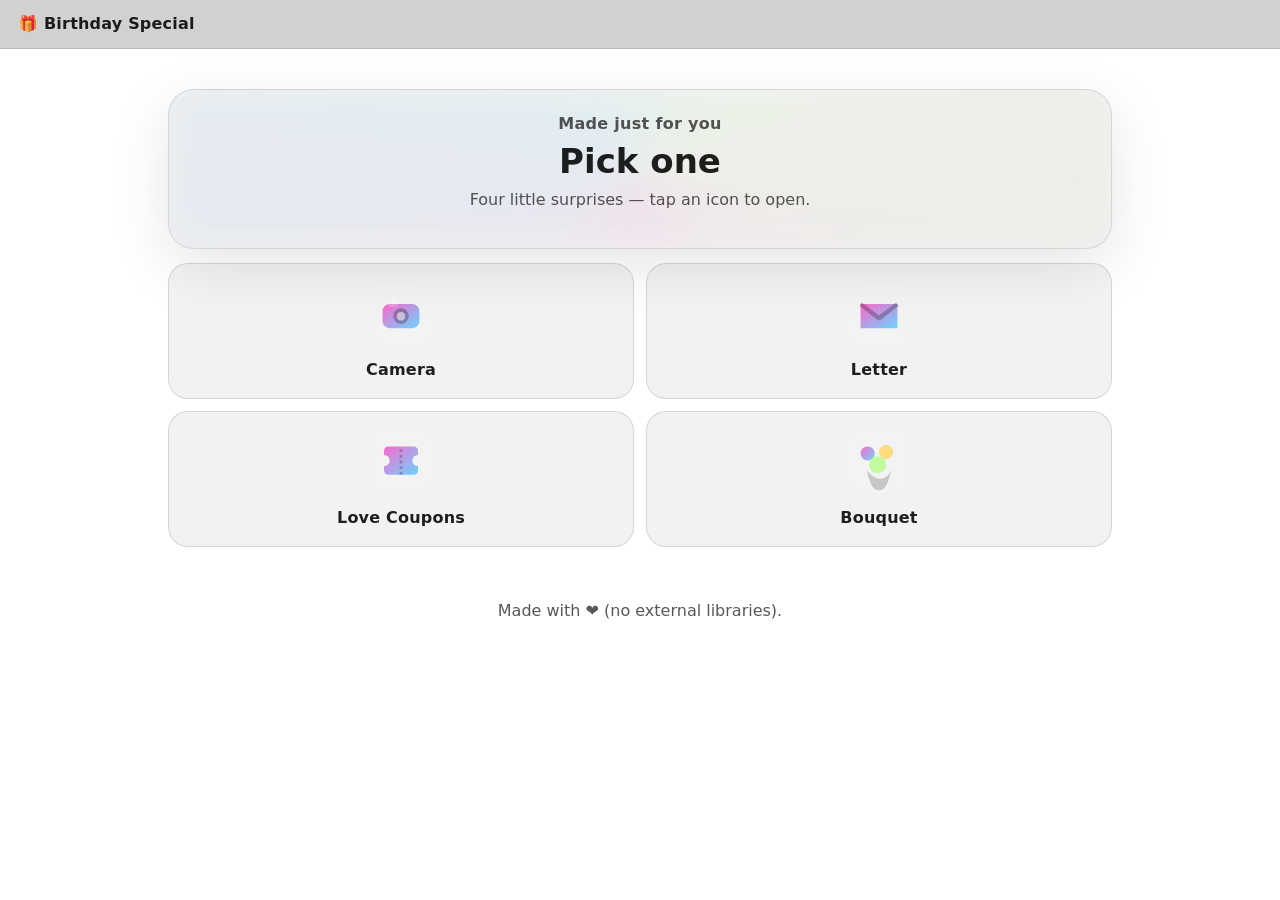
==== hub.html @ c1a6b763 "my first commit" ====
<!doctype html>
<html lang="en">
<head>
  <meta charset="utf-8" />
  <meta name="viewport" content="width=device-width, initial-scale=1" />
  <meta name="color-scheme" content="dark light" />
  <title>Your Gift</title>
  <link rel="stylesheet" href="styles.css" />
</head>
<body data-page="hub">
  <canvas id="fx" aria-hidden="true"></canvas>

  <header class="topbar">
    <a class="brand" href="index.html" aria-label="Home">🎁 Birthday Special</a>
  </header>

  <main class="page">
    <section class="screen" aria-label="Gift hub">
      <div class="heroCard heroCenter">
        <p class="eyebrow">Made just for you</p>
        <h1 class="heroTitle">Pick one</h1>
        <p class="sub">Four little surprises — tap an icon to open.</p>
      </div>

      <div class="iconGrid" aria-label="Surprise options">
        <a class="iconCard" href="gallery.html" aria-label="Open camera gallery">
          <img class="iconImg" alt="Camera" data-icon="camera" />
          <div class="iconLabel">Camera</div>
        </a>
        <a class="iconCard" href="letter.html" aria-label="Open love letter">
          <img class="iconImg" alt="Letter" data-icon="letter" />
          <div class="iconLabel">Letter</div>
        </a>
        <a class="iconCard" href="unlock.html" aria-label="Open love coupons">
          <img class="iconImg" alt="Love coupons" data-icon="coupon" />
          <div class="iconLabel">Love Coupons</div>
        </a>
        <a class="iconCard" href="bouquet.html" aria-label="Open bouquet">
          <img class="iconImg" alt="Bouquet" data-icon="bouquet" />
          <div class="iconLabel">Bouquet</div>
        </a>
      </div>

      <footer class="footer">
        <p>Made with ❤️ (no external libraries).</p>
      </footer>
    </section>
  </main>

  <script src="script.js"></script>
</body>
</html>
---- styles.css ----
:root{
  --bg0:#070a12;
  --bg1:#0e1630;
  --card:rgba(255,255,255,.07);
  --card2:rgba(255,255,255,.10);
  --text:rgba(255,255,255,.92);
  --muted:rgba(255,255,255,.72);
  --border:rgba(255,255,255,.16);
  --focus:rgba(255,255,255,.35);
  --radius:18px;
  --shadow:0 20px 80px rgba(0,0,0,.45);
  --max:980px;
}

@media (prefers-color-scheme: light){
  :root{
    --bg0:#f6f7fb;
    --bg1:#eef1ff;
    --card:rgba(0,0,0,.05);
    --card2:rgba(0,0,0,.07);
    --text:rgba(0,0,0,.88);
    --muted:rgba(0,0,0,.66);
    --border:rgba(0,0,0,.12);
    --focus:rgba(0,0,0,.25);
    --shadow:0 18px 60px rgba(0,0,0,.10);
  }
}

*{box-sizing:border-box}
html,body{height:100%}
body{
  margin:0;
  font:16px/1.5 system-ui,-apple-system,Segoe UI,Roboto,Ubuntu,Cantarell,Noto Sans,Arial;
  color:var(--text);
  /* background:
    radial-gradient(1200px 900px at 20% 10%, rgba(255,90,200,.18), transparent 55%),
    radial-gradient(900px 700px at 80% 20%, rgba(90,210,255,.16), transparent 50%),
    radial-gradient(800px 700px at 50% 90%, rgba(255,214,106,.10), transparent 50%),
    linear-gradient(180deg, var(--bg0), var(--bg1)); */
  overflow-x:hidden;
}

/* Layered heart background (soft, like the reference) */
body::before{
  content:"";
  position:fixed;
  inset:0;
  pointer-events:none;
  /* Draw a few big translucent hearts as layers */
  background-image:
    url("https://media2.giphy.com/media/v1.Y2lkPTc5MGI3NjExaWJuOGI5ZWMya2pvdXhsNnJheWJ4MGl4cWlxY21kdXRnZnNlNnR1ZyZlcD12MV9pbnRlcm5hbF9naWZfYnlfaWQmY3Q9Zw/26ufcYAkp8e66vanu/giphy.gif");
    /* url("data:image/svg+xml,%3Csvg xmlns='http://www.w3.org/2000/svg' viewBox='0 0 100 100'%3E%3Cpath d='M50 30C50 15 35 10 25 10C10 10 0 22 0 35C0 55 20 70 50 90C80 70 100 55 100 35C100 22 90 10 75 10C65 10 50 15 50 30Z' fill='%235ad2ff' opacity='0.10'/%3E%3C/svg%3E"),
    url("data:image/svg+xml,%3Csvg xmlns='http://www.w3.org/2000/svg' viewBox='0 0 100 100'%3E%3Cpath d='M50 30C50 15 35 10 25 10C10 10 0 22 0 35C0 55 20 70 50 90C80 70 100 55 100 35C100 22 90 10 75 10C65 10 50 15 50 30Z' fill='%23ffffff' opacity='0.06'/%3E%3C/svg%3E"); */
  background-repeat:no-repeat;
  background-size: 980px 980px, 760px 760px, 1180px 1180px;
  background-position: 12% 68%, 82% 38%, 50% 94%;
  opacity:.95;
}

#fx{
  position:fixed;
  inset:0;
  width:100%;
  height:100%;
  z-index:0;
  pointer-events:none;
}

.topbar{
  position:sticky;
  top:0;
  z-index:10;
  display:flex;
  align-items:center;
  justify-content:space-between;
  padding:12px 18px;
  background:rgba(0,0,0,.18);
  border-bottom:1px solid var(--border);
  backdrop-filter: blur(10px);
}

.brand{
  color:var(--text);
  text-decoration:none;
  font-weight:700;
  letter-spacing:.2px;
}

.nav{display:flex; gap:14px; flex-wrap:wrap}
.nav a{
  color:var(--muted);
  text-decoration:none;
  padding:6px 10px;
  border-radius:999px;
  border:1px solid transparent;
}
.nav a:hover{border-color:var(--border); color:var(--text)}

.page{position:relative; z-index:1; max-width:var(--max); margin:0 auto; padding:22px 18px 40px}

.hero{position:relative; padding:26px 0 14px}
.heroCard{
  position:relative;
  background:var(--card);
  border:1px solid var(--border);
  box-shadow:var(--shadow);
  border-radius:calc(var(--radius) + 8px);
  padding:22px 18px;
  overflow:hidden;
}
.heroCard::before{
  content:"";
  position:absolute;
  inset:-2px;
  background:conic-gradient(from 180deg, rgba(255,90,200,.16), rgba(90,210,255,.16), rgba(170,255,120,.12), rgba(255,90,200,.16));
  filter:blur(20px);
  opacity:.7;
  z-index:-1;
}

.eyebrow{margin:0 0 6px; color:var(--muted); font-weight:600; letter-spacing:.3px}
.hero h1{margin:0 0 10px; font-size:40px; line-height:1.08}
@media (max-width:560px){.hero h1{font-size:34px}}

.name{
  display:inline-block;
  padding:2px 10px;
  border-radius:12px;
  border:1px dashed var(--border);
  outline:none;
  background:rgba(255,255,255,.04);
}
.name:focus{box-shadow:0 0 0 3px var(--focus)}

.sub{margin:0 0 14px; color:var(--muted)}
.from{margin:0 0 10px; color:var(--muted); font-weight:650}
.smallName{font-size:14px; padding:2px 8px; border-radius:12px}
.hint{margin:12px 0 0; color:var(--muted); font-size:13px}

.heroActions{display:flex; gap:10px; flex-wrap:wrap}

.section{padding:18px 0}
.sectionHead{margin-bottom:10px}
.sectionHead h2{margin:0 0 4px; font-size:22px}
.sectionHead p{margin:0; color:var(--muted)}

.card{
  background:var(--card);
  border:1px solid var(--border);
  border-radius:var(--radius);
  padding:16px;
}

.center{display:grid; place-items:center; text-align:center; gap:12px}

.row{display:flex; gap:10px; align-items:center; justify-content:center; flex-wrap:wrap}
.small{font-size:13px; color:var(--muted)}
.muted{color:var(--muted)}
.h3{margin:0 0 6px; font-size:16px}
.left{justify-content:flex-start}

.btn{
  appearance:none;
  border:1px solid var(--border);
  background:rgba(255,255,255,.06);
  color:var(--text);
  border-radius:999px;
  padding:10px 14px;
  cursor:pointer;
  font-weight:650;
}
.btn:hover{background:rgba(255,255,255,.10)}
.btn:focus{outline:none; box-shadow:0 0 0 3px var(--focus)}
.btn.primary{
  border-color:transparent;
  background:linear-gradient(135deg, rgba(255,90,200,.85), rgba(90,210,255,.85));
  color:rgba(0,0,0,.85);
}

.srOnly{
  position:absolute;
  width:1px;
  height:1px;
  padding:0;
  margin:-1px;
  overflow:hidden;
  clip:rect(0,0,0,0);
  white-space:nowrap;
  border:0;
}

/* Balloons */
.balloons{position:absolute; inset:0; pointer-events:none}
.balloon{
  position:absolute;
  width:54px; height:66px;
  border-radius:999px 999px 999px 999px;
  opacity:.55;
  filter:blur(.2px);
  background:radial-gradient(circle at 30% 30%, rgba(255,255,255,.55), rgba(255,255,255,0) 55%),
             linear-gradient(180deg, rgba(255,255,255,.10), rgba(255,255,255,.02));
  border:1px solid var(--border);
  transform:translateY(0);
  animation:float 8s ease-in-out infinite;
}
.balloon::after{
  content:"";
  position:absolute;
  left:50%; bottom:-32px;
  width:1px; height:34px;
  background:var(--border);
  transform:translateX(-50%);
}
.b1{left:12px; top:22px; animation-duration:9.5s}
.b2{right:18px; top:30px; width:62px; height:76px; animation-duration:10.8s}
.b3{left:60%; top:20px; width:48px; height:60px; animation-duration:8.6s}
.b4{left:22%; top:40px; width:40px; height:52px; animation-duration:7.8s}

@keyframes float{
  0%,100%{transform:translateY(0)}
  50%{transform:translateY(-16px)}
}

/* Wish */
.wishRow{display:flex; gap:10px; flex-wrap:wrap; justify-content:center; margin-bottom:12px}
.chip{
  display:inline-flex;
  align-items:center;
  gap:8px;
  border:1px solid var(--border);
  padding:8px 12px;
  border-radius:999px;
  background:rgba(255,255,255,.04);
  cursor:pointer;
  user-select:none;
}
.chip input{accent-color:auto}
.wishActions{display:flex; gap:10px; justify-content:center; flex-wrap:wrap}
.wishOut{margin:12px 0 0; color:var(--text); font-weight:600; text-align:center}

/* Cake */
.cake{width:min(520px, 100%); position:relative; padding-top:18px}
.cakeTop{
  height:26px;
  border-radius:18px 18px 10px 10px;
  background:linear-gradient(90deg, rgba(255,255,255,.10), rgba(255,255,255,.05));
  border:1px solid var(--border);
}
.cakeBody{
  height:140px;
  border-radius:16px;
  margin-top:-6px;
  background:linear-gradient(180deg, rgba(255,90,200,.12), rgba(90,210,255,.10));
  border:1px solid var(--border);
}
.plate{
  height:22px;
  border-radius:999px;
  margin-top:12px;
  background:rgba(255,255,255,.06);
  border:1px solid var(--border);
}

.candles{
  display:flex;
  gap:10px;
  justify-content:center;
  margin:-10px 0 0;
}

.candle{
  position:relative;
  width:18px;
  height:48px;
  border-radius:8px;
  border:1px solid var(--border);
  background:linear-gradient(180deg, rgba(255,255,255,.12), rgba(255,255,255,.05));
  cursor:pointer;
}

.candle::before{
  content:"";
  position:absolute;
  top:-16px; left:50%;
  width:12px; height:16px;
  transform:translateX(-50%);
  border-radius:999px;
  background:radial-gradient(circle at 50% 35%, rgba(255,255,255,.9), rgba(255,190,90,.9) 35%, rgba(255,90,0,.0) 70%),
             radial-gradient(circle at 50% 60%, rgba(255,140,0,.9), rgba(255,0,0,.0) 68%);
  filter:drop-shadow(0 0 10px rgba(255,160,60,.55));
  animation:flicker .9s ease-in-out infinite;
}

.candle.out::before{opacity:0; animation:none}

@keyframes flicker{
  0%,100%{transform:translateX(-50%) scale(1); filter:drop-shadow(0 0 10px rgba(255,160,60,.55))}
  50%{transform:translateX(-50%) scale(.92); filter:drop-shadow(0 0 14px rgba(255,160,60,.75))}
}

/* Quiz */
.q{border:1px solid var(--border); border-radius:14px; padding:12px; margin:0 0 12px}
.q legend{padding:0 6px; font-weight:750}
.q label{display:block; margin:8px 0; color:var(--muted)}
.q input{margin-right:8px}

/* Memory */
.grid{
  margin-top:12px;
  display:grid;
  grid-template-columns:repeat(4, minmax(0, 1fr));
  gap:10px;
}
@media (max-width:520px){.grid{grid-template-columns:repeat(3, minmax(0, 1fr))}}

.cardTile{
  position:relative;
  height:74px;
  border-radius:16px;
  border:1px solid var(--border);
  background:rgba(255,255,255,.04);
  cursor:pointer;
  transform-style:preserve-3d;
  transition:transform .22s ease;
}
.cardTile:focus{outline:none; box-shadow:0 0 0 3px var(--focus)}
.cardTile.flipped{transform:rotateY(180deg)}

.face{
  position:absolute;
  inset:0;
  display:grid;
  place-items:center;
  backface-visibility:hidden;
  border-radius:16px;
  font-size:26px;
}
.face.back{
  transform:rotateY(180deg);
  background:rgba(255,255,255,.06);
}
.face.front{
  color:rgba(255,255,255,.75);
  letter-spacing:2px;
}

.footer{padding:22px 0 4px; color:var(--muted); text-align:center}

/* Surprise */
.surpriseGrid{
  display:grid;
  grid-template-columns:repeat(2, minmax(0, 1fr));
  gap:12px;
}
@media (max-width:760px){
  .surpriseGrid{grid-template-columns:1fr}
}

.surpriseCard{
  background:var(--card2);
  border:1px solid var(--border);
  border-radius:16px;
  padding:14px;
}

.letter{
  margin-top:10px;
  min-height:84px;
  padding:12px;
  border-radius:14px;
  border:1px solid var(--border);
  background:rgba(255,255,255,.04);
  white-space:pre-wrap;
  color:var(--text);
}

.scratchWrap{
  position:relative;
  height:170px;
  border-radius:16px;
  overflow:hidden;
  border:1px solid var(--border);
  background:rgba(255,255,255,.03);
  margin-top:10px;
}

.scratchUnder{
  position:absolute;
  inset:0;
  display:grid;
  place-items:center;
  text-align:center;
  padding:16px;
}

.bigReveal{
  font-weight:900;
  letter-spacing:.2px;
  font-size:22px;
  line-height:1.2;
}
.revealSmall{margin-top:6px; color:var(--muted); font-weight:700}

#scratch{
  position:absolute;
  inset:0;
  width:100%;
  height:100%;
  cursor:grab;
}
#scratch:active{cursor:grabbing}

@media (prefers-reduced-motion: reduce){
  *{animation:none !important; transition:none !important; scroll-behavior:auto !important}
}

/* -------------------- New multi-page flow -------------------- */
.hidden{display:none !important}

.screen{display:grid; gap:14px; padding:18px 0 40px}

.heroCenter{text-align:center}
.heroTitle{margin:0 0 8px; font-size:34px; line-height:1.12}
@media (max-width:560px){.heroTitle{font-size:30px}}

.timer{
  display:flex;
  align-items:stretch;
  justify-content:center;
  gap:10px;
  margin-top:10px;
}
.tUnit{
  min-width:78px;
  padding:10px 10px;
  border-radius:16px;
  border:1px solid var(--border);
  background:rgba(255,255,255,.05);
}
.tNum{font-size:28px; font-weight:900; letter-spacing:.4px}
.tLbl{font-size:12px; color:var(--muted); font-weight:700; letter-spacing:.3px}
.tSep{display:grid; place-items:center; color:var(--muted); font-weight:900; margin-top:8px}

.promptTitle{margin:0 0 10px; font-size:22px}

/* Mascot (prompt screen) */
.mascotFloat{
  display:grid;
  place-items:center;
  margin:6px 0 10px;
  animation:mascotPop .55s cubic-bezier(.2,.9,.2,1.15) both, mascotFloat 3.2s ease-in-out infinite .55s;
}
.mascotWave{
  width:min(220px, 70vw);
  height:auto;
  display:block;
  transform-origin:78% 78%;
  /* animation:mascotWave 1.3s ease-in-out infinite .55s; */
}

@keyframes mascotPop{
  0%{transform:translateY(10px) scale(.92); opacity:0}
  100%{transform:translateY(0) scale(1); opacity:1}
}

@keyframes mascotFloat{
  0%,100%{transform:translateY(0)}
  50%{transform:translateY(-10px)}
}

@keyframes mascotWave{
  0%,100%{transform:rotate(0deg)}
  50%{transform:rotate(-6deg)}
}

/* No thanks overlay */
.noThanksOverlay{
  position:absolute;
  inset:0;
  border-radius:inherit;
  background:rgba(0,0,0,.42);
  backdrop-filter: blur(8px);
  display:grid;
  place-items:center;
  padding:14px;
  opacity:0;
  transform:scale(.98);
  transition:opacity .18s ease, transform .18s ease;
  pointer-events:none;
}
.noThanksOverlay.show{
  opacity:1;
  transform:scale(1);
}
.noThanksGif{
  width:min(320px, 78vw);
  max-height:240px;
  height:auto;
  border-radius:18px;
  border:1px solid var(--border);
  background:rgba(255,255,255,.06);
  box-shadow:0 18px 60px rgba(0,0,0,.35);
}

.bottomBar{
  position:sticky;
  bottom:0;
  z-index:5;
  padding:12px 0 0;
  display:flex;
  justify-content:center;
}

.btn[disabled]{
  opacity:.55;
  cursor:not-allowed;
}

/* Balloons page */
.balloonSky{
  position:relative;
  height:min(520px, 62vh);
  border-radius:calc(var(--radius) + 8px);
  border:1px solid var(--border);
  background:linear-gradient(180deg, rgba(255,255,255,.06), rgba(255,255,255,.02));
  overflow:hidden;
}

.popBalloon{
  position:absolute;
  left:var(--x);
  top:110%;
  width:74px;
  height:92px;
  transform:translateX(-50%);
  cursor:pointer;
  border-radius:999px;
  border:1px solid var(--border);
  background:
    radial-gradient(circle at 30% 28%, rgba(255,255,255,.70), rgba(255,255,255,0) 58%),
    linear-gradient(180deg, hsla(var(--h), 90%, 70%, .92), hsla(var(--h), 80%, 50%, .92));
  box-shadow:0 14px 40px rgba(0,0,0,.30);
  animation:
    riseIn 2.8s cubic-bezier(.18,.9,.22,1.02) forwards,
    bob 3.8s ease-in-out infinite 2.8s,
    sway 5.2s ease-in-out infinite 2.8s;
}
.popBalloon::after{
  content:"";
  position:absolute;
  left:50%;
  bottom:-46px;
  width:1px;
  height:48px;
  transform:translateX(-50%);
  background:var(--border);
}
.popBalloon::before{
  content:"";
  position:absolute;
  left:50%;
  bottom:-10px;
  width:16px;
  height:12px;
  transform:translateX(-50%);
  border-radius:2px 2px 10px 10px;
  background:rgba(255,255,255,.10);
  border:1px solid var(--border);
}

.popBalloon.popped{
  pointer-events:none;
  opacity:0;
  transform:translateX(-50%) scale(1.25);
  transition:transform .18s ease, opacity .18s ease;
}

@keyframes riseIn{
  0%{top:110%}
  100%{top:var(--top, 18%)}
}
@keyframes bob{
  0%,100%{transform:translateX(-50%) translateY(0)}
  50%{transform:translateX(-50%) translateY(-14px)}
}
@keyframes sway{
  0%,100%{margin-left:0}
  50%{margin-left:14px}
}

/* Modal */
.modal{
  position:fixed;
  inset:0;
  background:rgba(0,0,0,.55);
  display:grid;
  place-items:center;
  padding:18px;
  z-index:30;
}
.modalCard{
  width:min(520px, 100%);
  border-radius:calc(var(--radius) + 8px);
  border:1px solid var(--border);
  background:var(--card);
  box-shadow:var(--shadow);
  padding:14px;
}
.modalClose{margin-left:auto; display:block}
.revealMedia{
  margin-top:10px;
  height:200px;
  border-radius:16px;
  border:1px solid var(--border);
  background:rgba(255,255,255,.05);
  display:grid;
  place-items:center;
  overflow:hidden;
}
.revealMedia img{width:100%; height:100%; object-fit:cover; display:block}
.revealTitle{margin:12px 0 6px; font-size:20px}
.revealText{margin:0; color:var(--muted)}

/* Hub icons */
.iconGrid{
  display:grid;
  grid-template-columns:repeat(2, minmax(0, 1fr));
  gap:12px;
}
@media (max-width:520px){.iconGrid{grid-template-columns:1fr}}

.iconCard{
  text-decoration:none;
  color:inherit;
  background:var(--card);
  border:1px solid var(--border);
  border-radius:calc(var(--radius) + 2px);
  padding:16px;
  display:grid;
  place-items:center;
  gap:10px;
  transition:transform .18s ease, background .18s ease;
}
.iconCard:hover{transform:translateY(-2px); background:rgba(255,255,255,.08)}
.iconImg{width:68px; height:68px; display:block}
.iconLabel{font-weight:850; letter-spacing:.2px}

/* Gallery */
.galleryGrid{
  display:grid;
  grid-template-columns:repeat(3, minmax(0, 1fr));
  gap:10px;
}
@media (max-width:760px){.galleryGrid{grid-template-columns:repeat(2, minmax(0, 1fr))}}

.photoTile{
  border-radius:16px;
  border:1px solid var(--border);
  overflow:hidden;
  aspect-ratio:1/1;
  background:rgba(255,255,255,.04);
  transform:translateY(8px);
  opacity:0;
  animation:tileIn .45s ease forwards;
}
.photoTile img{width:100%; height:100%; object-fit:cover; display:block}
@keyframes tileIn{to{transform:translateY(0); opacity:1}}

/* Letter */
.loveLetter{white-space:pre-wrap; line-height:1.7}

/* Unlock */
.field{display:grid; gap:8px}
.fieldLbl{font-weight:800; color:var(--muted)}
.fieldInput{
  width:100%;
  padding:12px 14px;
  border-radius:14px;
  border:1px solid var(--border);
  background:rgba(255,255,255,.04);
  color:var(--text);
  font:inherit;
}
.fieldInput:focus{outline:none; box-shadow:0 0 0 3px var(--focus)}

/* Coupons */
.couponList{display:grid; gap:12px}
.ticket{
  position:relative;
  padding:16px;
  border-radius:18px;
  border:1px dashed rgba(255,255,255,.22);
  background:rgba(255,255,255,.05);
  overflow:hidden;
}
.ticketTitle{margin:0 0 4px; font-size:16px; font-weight:900}
.ticketSub{margin:0; color:var(--muted)}
.ticket::before,.ticket::after{
  content:"";
  position:absolute;
  top:50%;
  width:22px;
  height:22px;
  border-radius:999px;
  background:linear-gradient(180deg, var(--bg0), var(--bg1));
  border:1px solid var(--border);
  transform:translateY(-50%);
}
.ticket::before{left:-12px}
.ticket::after{right:-12px}

/* Bouquet */
.bouquetWrap{display:grid; place-items:center}
.bouquetCard{
  position:relative;
  width:min(560px, 100%);
  border-radius:calc(var(--radius) + 10px);
  border:1px solid var(--border);
  background:var(--card);
  box-shadow:var(--shadow);
  padding:18px;
  overflow:hidden;
}
.bouquetArt{
  height:320px;
  border-radius:18px;
  border:1px solid var(--border);
  background:rgba(255,255,255,.05);
}
.bouquetCaption{margin-top:12px; text-align:center; font-weight:900}
.bubble{
  position:absolute;
  max-width:220px;
  padding:10px 12px;
  border-radius:16px;
  border:1px solid var(--border);
  background:rgba(255,255,255,.06);
  color:var(--text);
  font-size:13px;
}
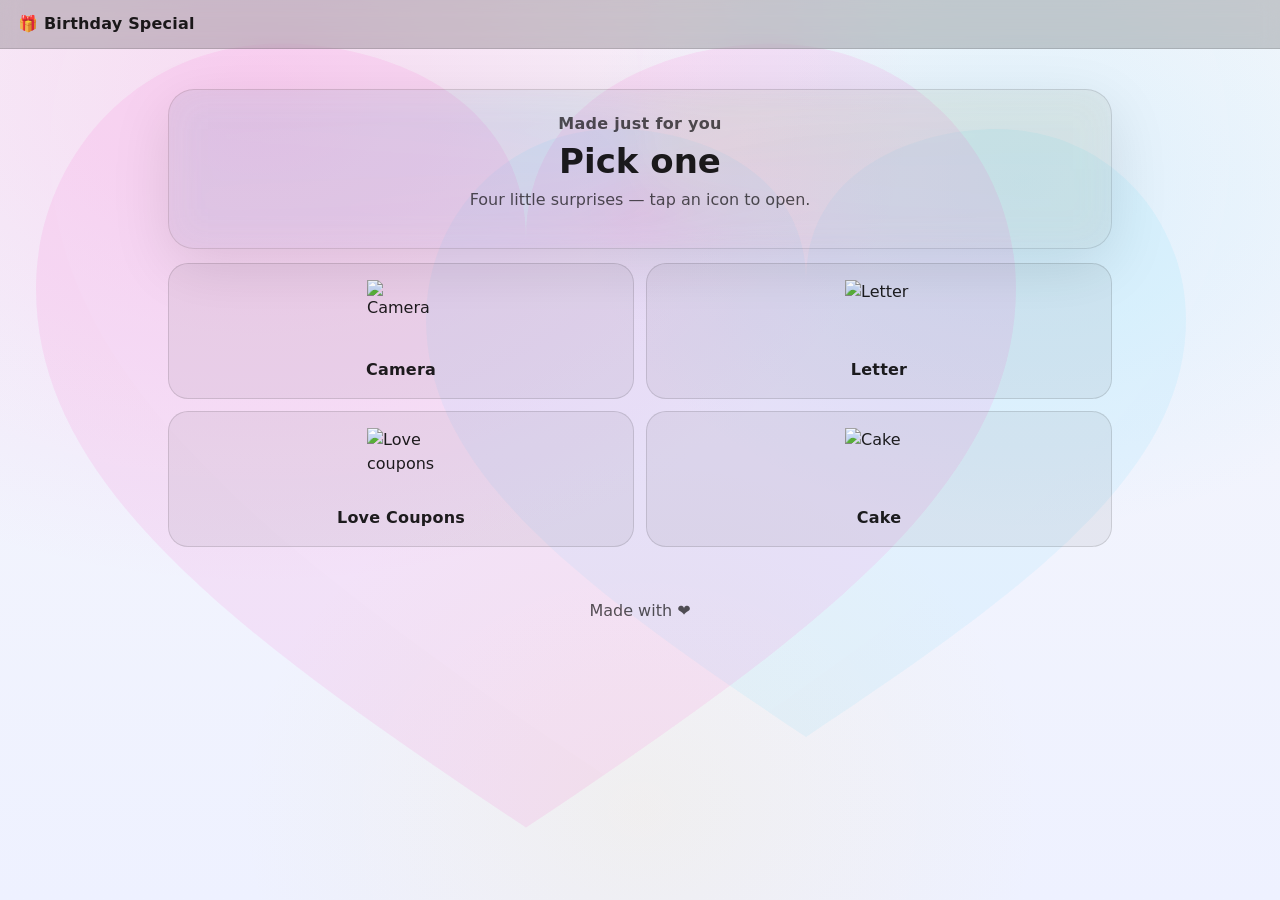
==== commit c1e6d033: "upadted data cake" ====
--- a/hub.html
+++ b/hub.html
@@ -24,25 +24,25 @@
 
       <div class="iconGrid" aria-label="Surprise options">
         <a class="iconCard" href="gallery.html" aria-label="Open camera gallery">
-          <img class="iconImg" alt="Camera" data-icon="camera" />
+          <img class="iconImg" alt="Camera" src="https://media4.giphy.com/media/v1.Y2lkPTc5MGI3NjExdHVodjRxeHI1djBieDZ2OWwxbng2d3BvdXNuM2g5cHZmM2Vtb2FnYyZlcD12MV9pbnRlcm5hbF9naWZfYnlfaWQmY3Q9cw/lPSNgTrRh0rtGxpLLE/giphy.gif" />
           <div class="iconLabel">Camera</div>
         </a>
         <a class="iconCard" href="letter.html" aria-label="Open love letter">
-          <img class="iconImg" alt="Letter" data-icon="letter" />
+          <img class="iconImg" alt="Letter" src="https://media2.giphy.com/media/v1.Y2lkPTc5MGI3NjExMHU1NzhkMTRqcG0xcHBqMnMzbHdqNmF1M3RoOWwyOHpya2J0ZHN3NCZlcD12MV9pbnRlcm5hbF9naWZfYnlfaWQmY3Q9cw/cJHAJn3dPZlpTFjDV0/giphy.gif" />
           <div class="iconLabel">Letter</div>
         </a>
         <a class="iconCard" href="unlock.html" aria-label="Open love coupons">
-          <img class="iconImg" alt="Love coupons" data-icon="coupon" />
+          <img class="iconImg" alt="Love coupons" src="https://media4.giphy.com/media/v1.Y2lkPTc5MGI3NjExdnFhZzJ4ZjY3YmlkMnBpZTQ2ZXBzNHRuYmQ0OThqYjVuendjZjRpNSZlcD12MV9pbnRlcm5hbF9naWZfYnlfaWQmY3Q9cw/Zba4i7YUBKKECGQFn2/giphy.gif"/>
           <div class="iconLabel">Love Coupons</div>
         </a>
-        <a class="iconCard" href="bouquet.html" aria-label="Open bouquet">
-          <img class="iconImg" alt="Bouquet" data-icon="bouquet" />
-          <div class="iconLabel">Bouquet</div>
+        <a class="iconCard" href="cake.html" aria-label="Open cake">
+          <img class="iconImg" alt="Cake" src="https://media0.giphy.com/media/v1.Y2lkPTc5MGI3NjExMDJndnlyNnlnNDY1ZjZvajJqMDEyc2ViYm5wcTN1MThzem0yODllbSZlcD12MV9pbnRlcm5hbF9naWZfYnlfaWQmY3Q9cw/8j1m96ZjFxfaZVq0bW/giphy.gif" />
+          <div class="iconLabel">Cake</div>
         </a>
       </div>
 
       <footer class="footer">
-        <p>Made with ❤️ (no external libraries).</p>
+        <p>Made with ❤️ </p>
       </footer>
     </section>
   </main>
--- a/styles.css
+++ b/styles.css
@@ -32,25 +32,51 @@
   margin:0;
   font:16px/1.5 system-ui,-apple-system,Segoe UI,Roboto,Ubuntu,Cantarell,Noto Sans,Arial;
   color:var(--text);
-  /* background:
+  background:
     radial-gradient(1200px 900px at 20% 10%, rgba(255,90,200,.18), transparent 55%),
     radial-gradient(900px 700px at 80% 20%, rgba(90,210,255,.16), transparent 50%),
     radial-gradient(800px 700px at 50% 90%, rgba(255,214,106,.10), transparent 50%),
-    linear-gradient(180deg, var(--bg0), var(--bg1)); */
+    linear-gradient(180deg, var(--bg0), var(--bg1));
   overflow-x:hidden;
 }
 
-/* Layered heart background (soft, like the reference) */
-body::before{
+/* Background overlay (per-page) */
+body[data-page="home"]::before{
   content:"";
   position:fixed;
   inset:0;
   pointer-events:none;
-  /* Draw a few big translucent hearts as layers */
+  background-image:url("https://media2.giphy.com/media/v1.Y2lkPTc5MGI3NjExaWJuOGI5ZWMya2pvdXhsNnJheWJ4MGl4cWlxY21kdXRnZnNlNnR1ZyZlcD12MV9pbnRlcm5hbF9naWZfYnlfaWQmY3Q9Zw/26ufcYAkp8e66vanu/giphy.gif");
+  background-repeat:no-repeat;
+  background-size:cover;
+  background-position:center;
+  opacity:.28;
+}
+
+/* Dotted background for Love Coupons page */
+body[data-page="coupons"]::before{
+  content:"";
+  position:fixed;
+  inset:0;
+  pointer-events:none;
   background-image:
-    url("https://media2.giphy.com/media/v1.Y2lkPTc5MGI3NjExaWJuOGI5ZWMya2pvdXhsNnJheWJ4MGl4cWlxY21kdXRnZnNlNnR1ZyZlcD12MV9pbnRlcm5hbF9naWZfYnlfaWQmY3Q9Zw/26ufcYAkp8e66vanu/giphy.gif");
-    /* url("data:image/svg+xml,%3Csvg xmlns='http://www.w3.org/2000/svg' viewBox='0 0 100 100'%3E%3Cpath d='M50 30C50 15 35 10 25 10C10 10 0 22 0 35C0 55 20 70 50 90C80 70 100 55 100 35C100 22 90 10 75 10C65 10 50 15 50 30Z' fill='%235ad2ff' opacity='0.10'/%3E%3C/svg%3E"),
-    url("data:image/svg+xml,%3Csvg xmlns='http://www.w3.org/2000/svg' viewBox='0 0 100 100'%3E%3Cpath d='M50 30C50 15 35 10 25 10C10 10 0 22 0 35C0 55 20 70 50 90C80 70 100 55 100 35C100 22 90 10 75 10C65 10 50 15 50 30Z' fill='%23ffffff' opacity='0.06'/%3E%3C/svg%3E"); */
+    radial-gradient(circle at 1px 1px, rgba(255,255,255,.20) 1.2px, transparent 1.3px),
+    radial-gradient(circle at 1px 1px, rgba(255,90,200,.10) 1.1px, transparent 1.2px);
+  background-size: 22px 22px, 28px 28px;
+  background-position: 0 0, 10px 6px;
+  opacity:.85;
+}
+
+/* Layered heart background (soft) for other pages */
+body:not([data-page="home"]):not([data-page="coupons"])::before{
+  content:"";
+  position:fixed;
+  inset:0;
+  pointer-events:none;
+  background-image:
+    url("data:image/svg+xml,%3Csvg xmlns='http://www.w3.org/2000/svg' viewBox='0 0 100 100'%3E%3Cpath d='M50 30C50 15 35 10 25 10C10 10 0 22 0 35C0 55 20 70 50 90C80 70 100 55 100 35C100 22 90 10 75 10C65 10 50 15 50 30Z' fill='%23ff5ac8' opacity='0.12'/%3E%3C/svg%3E"),
+    url("data:image/svg+xml,%3Csvg xmlns='http://www.w3.org/2000/svg' viewBox='0 0 100 100'%3E%3Cpath d='M50 30C50 15 35 10 25 10C10 10 0 22 0 35C0 55 20 70 50 90C80 70 100 55 100 35C100 22 90 10 75 10C65 10 50 15 50 30Z' fill='%235ad2ff' opacity='0.10'/%3E%3C/svg%3E"),
+    url("data:image/svg+xml,%3Csvg xmlns='http://www.w3.org/2000/svg' viewBox='0 0 100 100'%3E%3Cpath d='M50 30C50 15 35 10 25 10C10 10 0 22 0 35C0 55 20 70 50 90C80 70 100 55 100 35C100 22 90 10 75 10C65 10 50 15 50 30Z' fill='%23ffffff' opacity='0.06'/%3E%3C/svg%3E");
   background-repeat:no-repeat;
   background-size: 980px 980px, 760px 760px, 1180px 1180px;
   background-position: 12% 68%, 82% 38%, 50% 94%;
@@ -240,11 +266,27 @@
 
 /* Cake */
 .cake{width:min(520px, 100%); position:relative; padding-top:18px}
+.cakeScene{width:min(560px, 100%); display:grid; place-items:center}
+
+/* Slightly richer cake look */
 .cakeTop{
   height:26px;
   border-radius:18px 18px 10px 10px;
   background:linear-gradient(90deg, rgba(255,255,255,.10), rgba(255,255,255,.05));
   border:1px solid var(--border);
+  position:relative;
+}
+.cakeTop::after{
+  content:"";
+  position:absolute;
+  left:12px;
+  right:12px;
+  bottom:-8px;
+  height:14px;
+  border-radius:14px;
+  background:linear-gradient(90deg, rgba(255,90,200,.20), rgba(90,210,255,.18));
+  filter:blur(.2px);
+  opacity:.9;
 }
 .cakeBody{
   height:140px;
@@ -252,6 +294,15 @@
   margin-top:-6px;
   background:linear-gradient(180deg, rgba(255,90,200,.12), rgba(90,210,255,.10));
   border:1px solid var(--border);
+  position:relative;
+}
+.cakeBody::before{
+  content:"";
+  position:absolute;
+  inset:10px 12px auto 12px;
+  height:10px;
+  border-radius:999px;
+  background:rgba(255,255,255,.08);
 }
 .plate{
   height:22px;
@@ -276,7 +327,9 @@
   border:1px solid var(--border);
   background:linear-gradient(180deg, rgba(255,255,255,.12), rgba(255,255,255,.05));
   cursor:pointer;
-}
+  transition:transform .12s ease;
+}
+.candle:active{transform:translateY(2px) scale(.98)}
 
 .candle::before{
   content:"";
@@ -291,11 +344,58 @@
   animation:flicker .9s ease-in-out infinite;
 }
 
+/* Smoke puff when candle is blown out */
+.candle::after{
+  content:"";
+  position:absolute;
+  top:-18px;
+  left:50%;
+  width:14px;
+  height:14px;
+  transform:translateX(-50%) scale(.7);
+  border-radius:999px;
+  background:radial-gradient(circle at 50% 40%, rgba(255,255,255,.55), rgba(255,255,255,0) 70%);
+  opacity:0;
+  pointer-events:none;
+}
+.candle.out::after{
+  animation:smoke .6s ease-out both;
+}
+
+@keyframes smoke{
+  0%{opacity:0; transform:translateX(-50%) translateY(4px) scale(.6)}
+  20%{opacity:.55}
+  100%{opacity:0; transform:translateX(-50%) translateY(-18px) scale(1.1)}
+}
+
 .candle.out::before{opacity:0; animation:none}
 
 @keyframes flicker{
   0%,100%{transform:translateX(-50%) scale(1); filter:drop-shadow(0 0 10px rgba(255,160,60,.55))}
   50%{transform:translateX(-50%) scale(.92); filter:drop-shadow(0 0 14px rgba(255,160,60,.75))}
+}
+
+.cakeLoveText{
+  margin:10px 0 0;
+  font-weight:950;
+  letter-spacing:.2px;
+  font-size:18px;
+  text-align:center;
+  background:linear-gradient(135deg, rgba(255,90,200,.92), rgba(90,210,255,.92));
+  -webkit-background-clip:text;
+  background-clip:text;
+  color:transparent;
+  animation:cakeLovePop .7s cubic-bezier(.2,.9,.2,1.15) both, cakeLoveFloat 2.8s ease-in-out infinite .7s;
+}
+
+@keyframes cakeLovePop{
+  0%{transform:translateY(6px) scale(.96); opacity:0}
+  100%{transform:translateY(0) scale(1); opacity:1}
+}
+
+@keyframes cakeLoveFloat{
+  0%,100%{transform:translateY(0)}
+  50%{transform:translateY(-6px)}
 }
 
 /* Quiz */
@@ -684,17 +784,21 @@
 .fieldInput:focus{outline:none; box-shadow:0 0 0 3px var(--focus)}
 
 /* Coupons */
-.couponList{display:grid; gap:12px}
+.couponList{display:grid; gap:14px; width:min(760px, 100%); margin:0 auto}
+
 .ticket{
   position:relative;
-  padding:16px;
-  border-radius:18px;
-  border:1px dashed rgba(255,255,255,.22);
+  display:grid;
+  grid-template-columns:44px 1fr auto;
+  gap:12px;
+  align-items:center;
+  padding:14px 14px;
+  border-radius:20px;
+  border:2px dashed rgba(255,90,200,.28);
   background:rgba(255,255,255,.05);
   overflow:hidden;
 }
-.ticketTitle{margin:0 0 4px; font-size:16px; font-weight:900}
-.ticketSub{margin:0; color:var(--muted)}
+
 .ticket::before,.ticket::after{
   content:"";
   position:absolute;
@@ -705,9 +809,106 @@
   background:linear-gradient(180deg, var(--bg0), var(--bg1));
   border:1px solid var(--border);
   transform:translateY(-50%);
+  opacity:.85;
 }
 .ticket::before{left:-12px}
 .ticket::after{right:-12px}
+
+.ticketGlyph{
+  width:40px;
+  height:40px;
+  border-radius:14px;
+  border:1px solid var(--border);
+  background:rgba(255,255,255,.06);
+  display:grid;
+  place-items:center;
+}
+.ticketGlyph::before{
+  content:"";
+  width:22px;
+  height:18px;
+  border-radius:6px;
+  border:2px solid rgba(255,90,200,.35);
+  background:rgba(255,255,255,.04);
+  box-shadow: inset 0 0 0 2px rgba(90,210,255,.12);
+}
+
+.ticketText{min-width:0}
+.ticketTitle{margin:0 0 3px; font-size:16px; font-weight:950}
+.ticketSub{margin:0; color:var(--muted)}
+
+.redeemBtn{
+  border:1px solid var(--border);
+  background:rgba(255,255,255,.06);
+  color:var(--text);
+  border-radius:999px;
+  padding:10px 12px;
+  cursor:pointer;
+  font-weight:900;
+  min-width:106px;
+}
+.redeemBtn:hover{background:rgba(255,255,255,.10)}
+.redeemBtn:focus{outline:none; box-shadow:0 0 0 3px var(--focus)}
+
+.ticketActions{
+  display:flex;
+  align-items:center;
+  gap:8px;
+}
+
+.iconBtn{
+  appearance:none;
+  border:1px solid var(--border);
+  background:rgba(255,255,255,.06);
+  color:var(--text);
+  width:40px;
+  height:40px;
+  border-radius:999px;
+  cursor:pointer;
+  display:grid;
+  place-items:center;
+}
+.iconBtn:hover{background:rgba(255,255,255,.10)}
+.iconBtn:focus{outline:none; box-shadow:0 0 0 3px var(--focus)}
+.iconBtn svg{width:18px; height:18px; display:block; fill:currentColor}
+
+.iconBtn.danger{
+  border-color:rgba(255,90,200,.30);
+}
+
+.ticket[data-redeemed="0"] .unredeemBtn{display:none}
+
+.ticket[data-redeemed="1"]{
+  border-color:rgba(255,255,255,.20);
+  opacity:.92;
+}
+.ticket[data-redeemed="1"] .redeemBtn{
+  opacity:.62;
+  cursor:not-allowed;
+}
+
+.redeemedStamp{
+  position:absolute;
+  left:50%;
+  top:50%;
+  transform:translate(-50%,-50%) rotate(-16deg) scale(.98);
+  padding:12px 18px;
+  border-radius:10px;
+  border:6px solid rgba(255,90,200,.55);
+  color:rgba(255,90,200,.80);
+  font-weight:1000;
+  letter-spacing:2px;
+  text-transform:uppercase;
+  opacity:0;
+  pointer-events:none;
+  background:rgba(255,255,255,.04);
+  box-shadow:0 14px 40px rgba(0,0,0,.25);
+}
+.ticket[data-redeemed="1"] .redeemedStamp{
+  opacity:1;
+  transform:translate(-50%,-50%) rotate(-16deg) scale(1);
+  transition:opacity .18s ease, transform .18s ease;
+}
 
 /* Bouquet */
 .bouquetWrap{display:grid; place-items:center}
